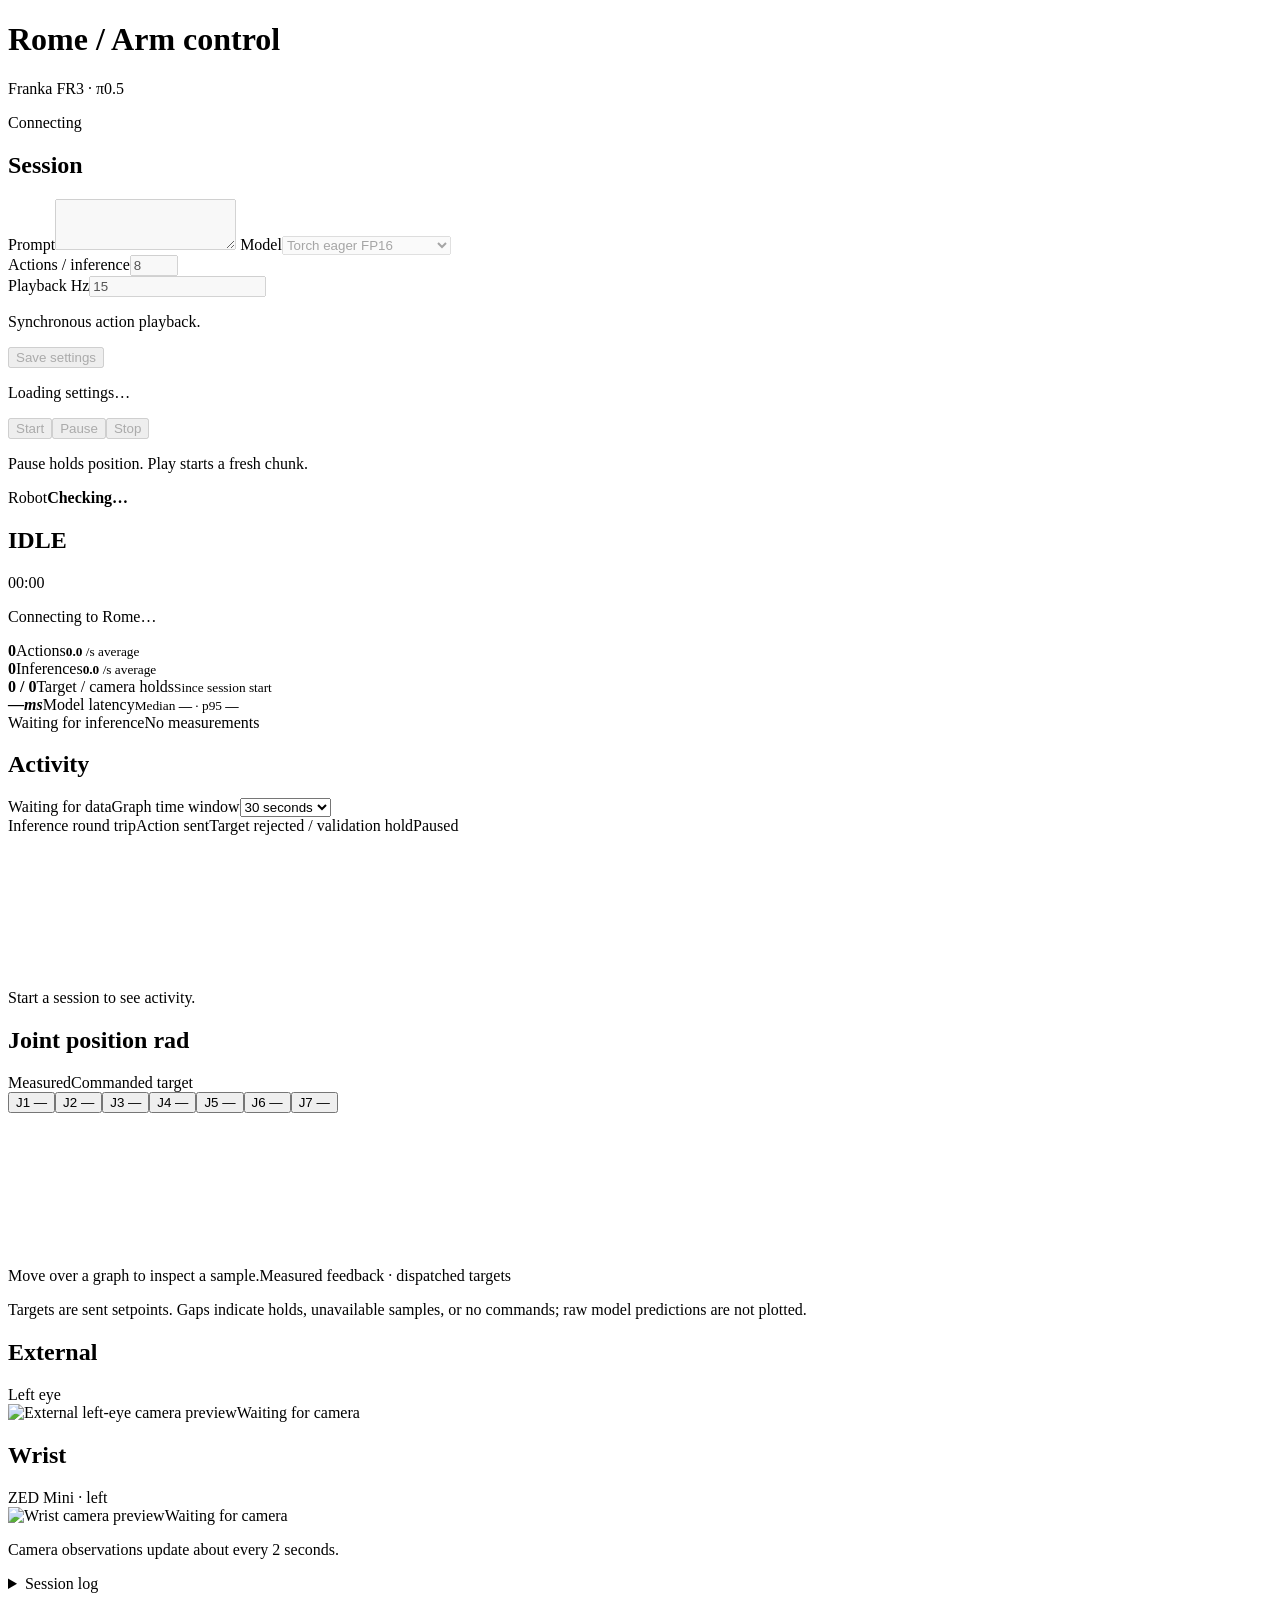
==== franka_droid/ui/index.html @ b6717367 "Preserve Rome Franka inference stack and deployment setup" ====
<!doctype html>
<html lang="en">
<head>
  <meta charset="utf-8"><meta name="viewport" content="width=device-width,initial-scale=1">
  <title>Rome — Arm control</title>
  <link rel="stylesheet" href="/style.css">
  <script src="/graphs.js" defer></script><script src="/app.js" defer></script>
</head>
<body><main>
  <header><div class="identity"><h1>Rome <span>/ Arm control</span></h1><p id="model-summary">Franka FR3 · π0.5</p></div><div class="connection"><i id="connection"></i><span id="connected">Connecting</span></div></header>
  <div class="workspace">
    <aside class="controls panel">
      <h2>Session</h2>
      <label for="prompt">Prompt</label><textarea id="prompt" disabled rows="3" maxlength="1000" spellcheck="false"></textarea>
      <label for="backend">Model</label><select id="backend" disabled><option value="torch_eager">Torch eager FP16</option><option value="torch_compile">torch.compile FP16</option><option value="openvino">OpenVINO FP16</option><option value="ssog_mc2">SSOG MC2 · INT8/INT4</option><option value="ov_a_w8a8">OpenVINO W8A8 ckpt-A</option></select>
      <div class="fields"><div><label for="actions">Actions / inference</label><input id="actions" disabled type="number" min="1" max="15" step="1" value="8"></div><div><label for="action-hz">Playback Hz</label><input id="action-hz" disabled type="number" step="any" value="15"></div></div>
      <p class="hint" id="timing-hint">Synchronous action playback.</p><button id="save" disabled class="secondary full">Save settings</button><p id="saved" class="hint">Loading settings…</p>
      <div class="transport"><button id="start" disabled class="primary">Start</button><button id="pause" class="secondary" disabled>Pause</button><button id="stop" class="danger" disabled>Stop</button></div>
      <p class="hint">Pause holds position. Play starts a fresh chunk.</p>
      <div class="robot"><span>Robot</span><strong id="robot">Checking…</strong></div>
      <div id="error" role="alert" hidden></div>
    </aside>
    <div class="monitor">
      <section class="panel live">
        <div class="session-head"><div class="state-line"><i id="phase-dot"></i><h2 id="phase">IDLE</h2><span id="elapsed">00:00</span></div><p id="message" role="status">Connecting to Rome…</p></div>
        <div class="stats"><div><strong id="action-count">0</strong><span>Actions</span><small><b id="action-rate">0.0</b> /s average</small></div><div><strong id="inference-count">0</strong><span>Inferences</span><small><b id="inference-rate">0.0</b> /s average</small></div><div><strong id="hold-count">0 / 0</strong><span>Target / camera holds</span><small>Since session start</small></div><div class="latency-stat"><strong><span id="latency-latest">—</span><em>ms</em></strong><span>Model latency</span><small>Median <b id="latency-median">—</b> · p95 <b id="latency-p95">—</b></small></div></div>
        <div class="latency-detail"><span id="latency-status">Waiting for inference</span><span id="latency-detail">No measurements</span></div>
      </section>
      <section class="panel plots" aria-labelledby="activity-title">
        <div class="plot-heading"><h2 id="activity-title">Activity</h2><div class="plot-tools"><span id="graph-status">Waiting for data</span><label class="sr-only" for="graph-window">Graph time window</label><select id="graph-window"><option value="10">10 seconds</option><option value="30" selected>30 seconds</option><option value="60">60 seconds</option></select></div></div>
        <div class="legend"><span><i class="key inference"></i>Inference round trip</span><span><i class="key action"></i>Action sent</span><span><i class="key rejection"></i>Target rejected / validation hold</span><span><i class="key paused"></i>Paused</span></div>
        <div class="canvas-wrap timeline-wrap"><canvas id="timeline" aria-label="Timeline of inference requests, action dispatches, target rejections and pauses" role="img"></canvas><div id="graph-empty">Start a session to see activity.</div></div>
        <div class="trajectory-heading"><h2>Joint position <span>rad</span></h2><div class="legend"><span><i class="key measured"></i>Measured</span><span><i class="key target"></i>Commanded target</span></div></div>
        <div class="joint-tabs" role="group" aria-label="Select joint"><button type="button" data-joint="0" aria-pressed="true">J1 <span>—</span></button><button type="button" data-joint="1" aria-pressed="false">J2 <span>—</span></button><button type="button" data-joint="2" aria-pressed="false">J3 <span>—</span></button><button type="button" data-joint="3" aria-pressed="false">J4 <span>—</span></button><button type="button" data-joint="4" aria-pressed="false">J5 <span>—</span></button><button type="button" data-joint="5" aria-pressed="false">J6 <span>—</span></button><button type="button" data-joint="6" aria-pressed="false">J7 <span>—</span></button></div>
        <div class="canvas-wrap trajectory-wrap"><canvas id="trajectory" aria-label="Measured and commanded joint position over time" role="img"></canvas></div>
        <div class="graph-caption"><span id="graph-readout">Move over a graph to inspect a sample.</span><span id="graph-source">Measured feedback · dispatched targets</span></div>
        <p class="plot-note">Targets are sent setpoints. Gaps indicate holds, unavailable samples, or no commands; raw model predictions are not plotted.</p>
      </section>
      <section class="cameras"><article class="panel"><div class="section-title"><h2>External</h2><span id="external-label" class="camera-label">Left eye</span></div><div class="image-wrap"><img id="external" alt="External left-eye camera preview"><span class="image-placeholder">Waiting for camera</span></div></article><article class="panel"><div class="section-title"><h2>Wrist</h2><span class="camera-label">ZED Mini · left</span></div><div class="image-wrap"><img id="wrist" alt="Wrist camera preview"><span class="image-placeholder">Waiting for camera</span></div></article></section>
      <p class="hint preview-note" id="preview-note">Camera observations update about every 2 seconds.</p>
      <details class="panel"><summary>Session log</summary><p id="receipt" class="hint"></p><button id="refresh-log" class="secondary small">Refresh</button><pre id="log"></pre><p class="hint">Model latency excludes image preparation. Round trip includes preparation and transport.</p></details>
    </div>
  </div>
</main></body></html>
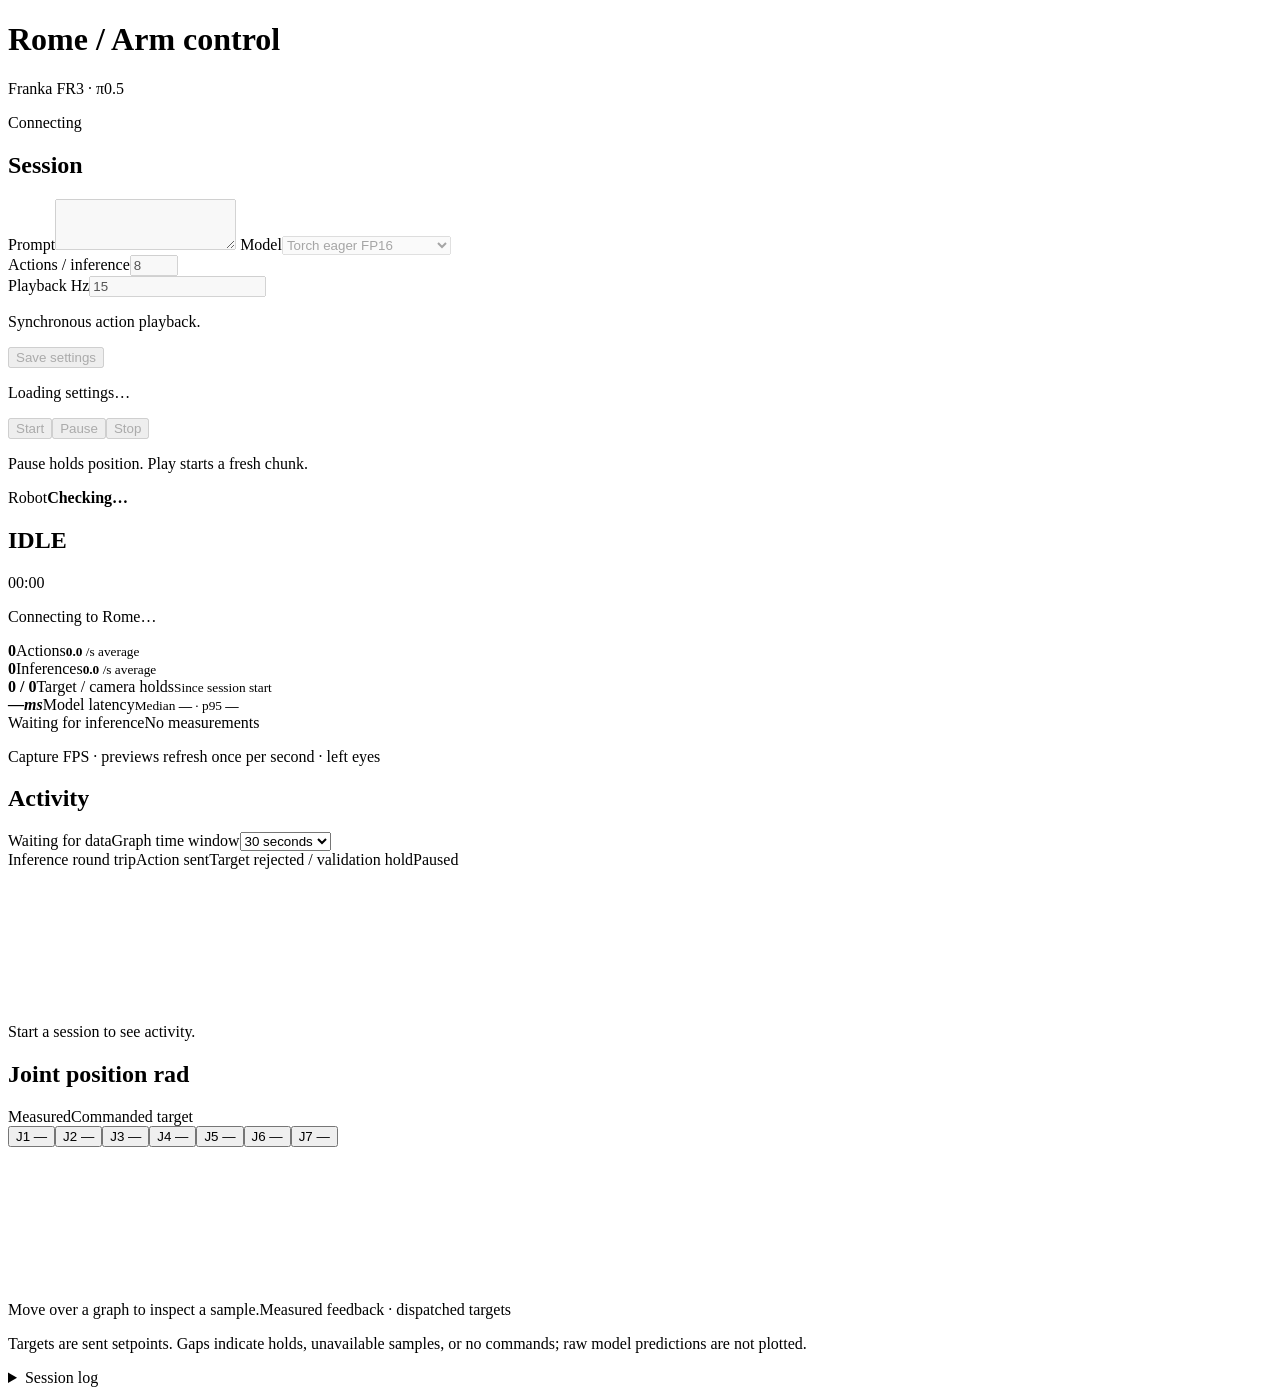
==== commit d13946ab: "Show three camera previews with measured capture FPS" ====
--- a/franka_droid/ui/index.html
+++ b/franka_droid/ui/index.html
@@ -26,6 +26,8 @@
         <div class="stats"><div><strong id="action-count">0</strong><span>Actions</span><small><b id="action-rate">0.0</b> /s average</small></div><div><strong id="inference-count">0</strong><span>Inferences</span><small><b id="inference-rate">0.0</b> /s average</small></div><div><strong id="hold-count">0 / 0</strong><span>Target / camera holds</span><small>Since session start</small></div><div class="latency-stat"><strong><span id="latency-latest">—</span><em>ms</em></strong><span>Model latency</span><small>Median <b id="latency-median">—</b> · p95 <b id="latency-p95">—</b></small></div></div>
         <div class="latency-detail"><span id="latency-status">Waiting for inference</span><span id="latency-detail">No measurements</span></div>
       </section>
+      <section id="cameras" class="cameras" aria-label="Live cameras"></section>
+      <p class="hint preview-note" id="preview-note">Capture FPS · previews refresh once per second · left eyes</p>
       <section class="panel plots" aria-labelledby="activity-title">
         <div class="plot-heading"><h2 id="activity-title">Activity</h2><div class="plot-tools"><span id="graph-status">Waiting for data</span><label class="sr-only" for="graph-window">Graph time window</label><select id="graph-window"><option value="10">10 seconds</option><option value="30" selected>30 seconds</option><option value="60">60 seconds</option></select></div></div>
         <div class="legend"><span><i class="key inference"></i>Inference round trip</span><span><i class="key action"></i>Action sent</span><span><i class="key rejection"></i>Target rejected / validation hold</span><span><i class="key paused"></i>Paused</span></div>
@@ -36,8 +38,6 @@
         <div class="graph-caption"><span id="graph-readout">Move over a graph to inspect a sample.</span><span id="graph-source">Measured feedback · dispatched targets</span></div>
         <p class="plot-note">Targets are sent setpoints. Gaps indicate holds, unavailable samples, or no commands; raw model predictions are not plotted.</p>
       </section>
-      <section class="cameras"><article class="panel"><div class="section-title"><h2>External</h2><span id="external-label" class="camera-label">Left eye</span></div><div class="image-wrap"><img id="external" alt="External left-eye camera preview"><span class="image-placeholder">Waiting for camera</span></div></article><article class="panel"><div class="section-title"><h2>Wrist</h2><span class="camera-label">ZED Mini · left</span></div><div class="image-wrap"><img id="wrist" alt="Wrist camera preview"><span class="image-placeholder">Waiting for camera</span></div></article></section>
-      <p class="hint preview-note" id="preview-note">Camera observations update about every 2 seconds.</p>
       <details class="panel"><summary>Session log</summary><p id="receipt" class="hint"></p><button id="refresh-log" class="secondary small">Refresh</button><pre id="log"></pre><p class="hint">Model latency excludes image preparation. Round trip includes preparation and transport.</p></details>
     </div>
   </div>
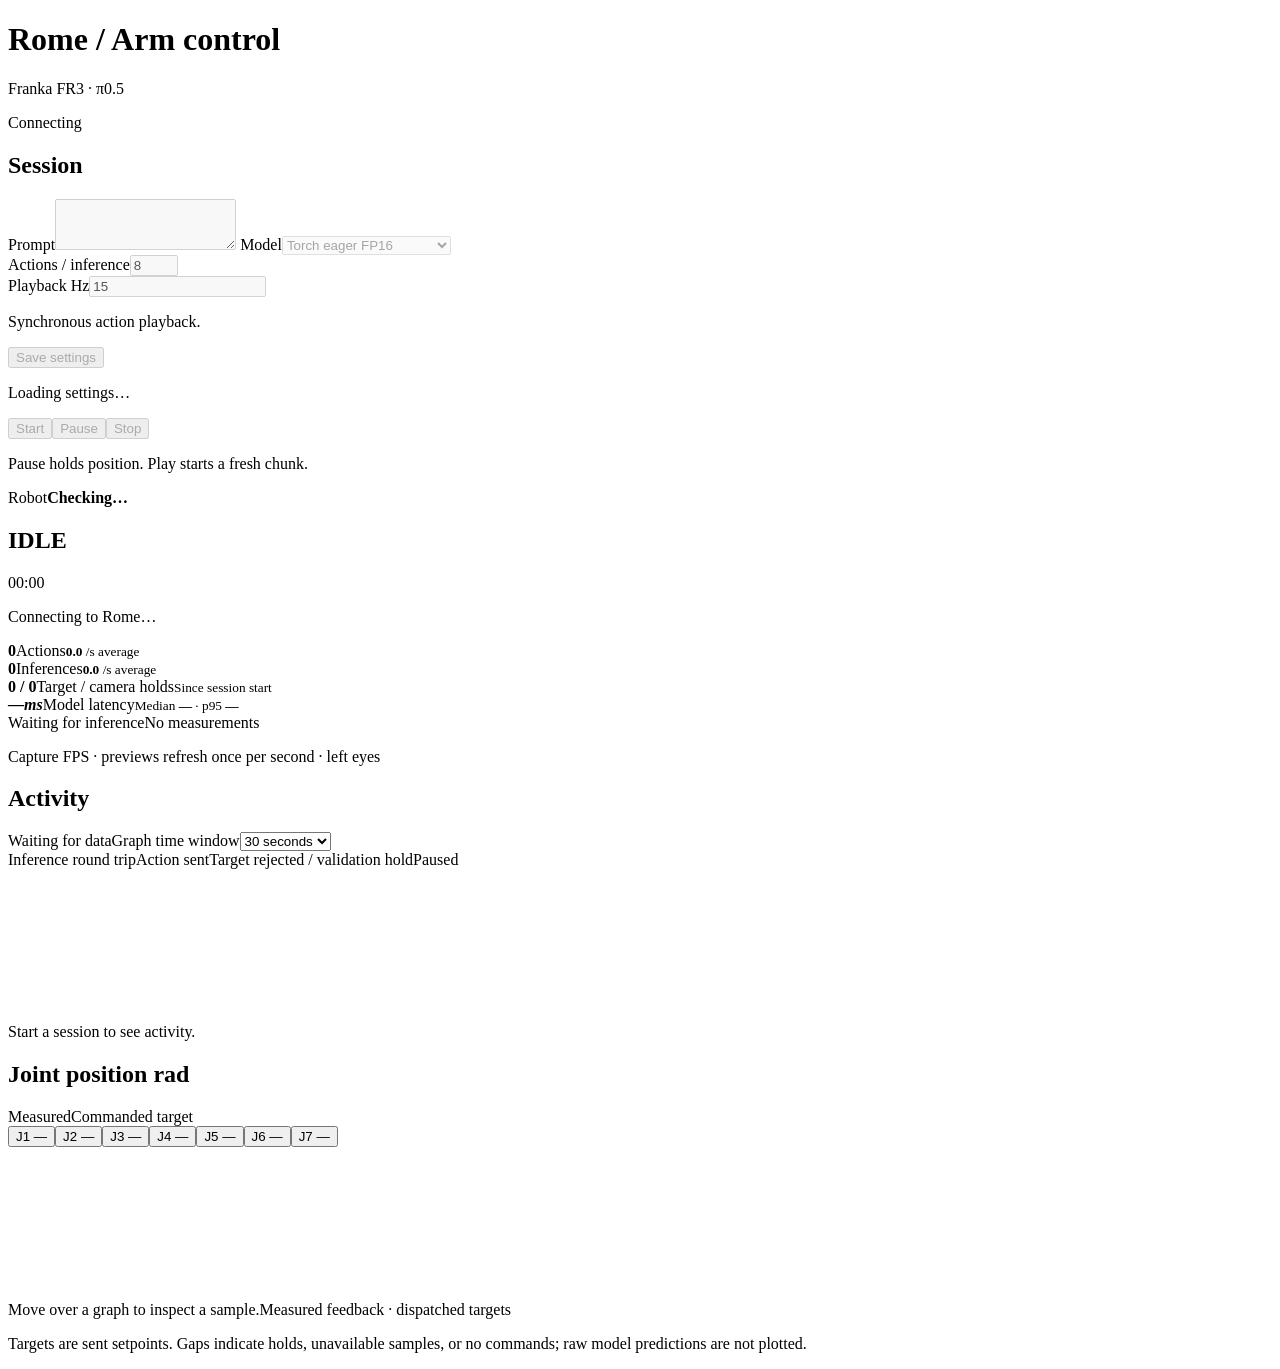
==== commit c0b8c31d: "Remove Session log panel from the control UI" ====
--- a/franka_droid/ui/index.html
+++ b/franka_droid/ui/index.html
@@ -38,7 +38,6 @@
         <div class="graph-caption"><span id="graph-readout">Move over a graph to inspect a sample.</span><span id="graph-source">Measured feedback · dispatched targets</span></div>
         <p class="plot-note">Targets are sent setpoints. Gaps indicate holds, unavailable samples, or no commands; raw model predictions are not plotted.</p>
       </section>
-      <details class="panel"><summary>Session log</summary><p id="receipt" class="hint"></p><button id="refresh-log" class="secondary small">Refresh</button><pre id="log"></pre><p class="hint">Model latency excludes image preparation. Round trip includes preparation and transport.</p></details>
     </div>
   </div>
 </main></body></html>
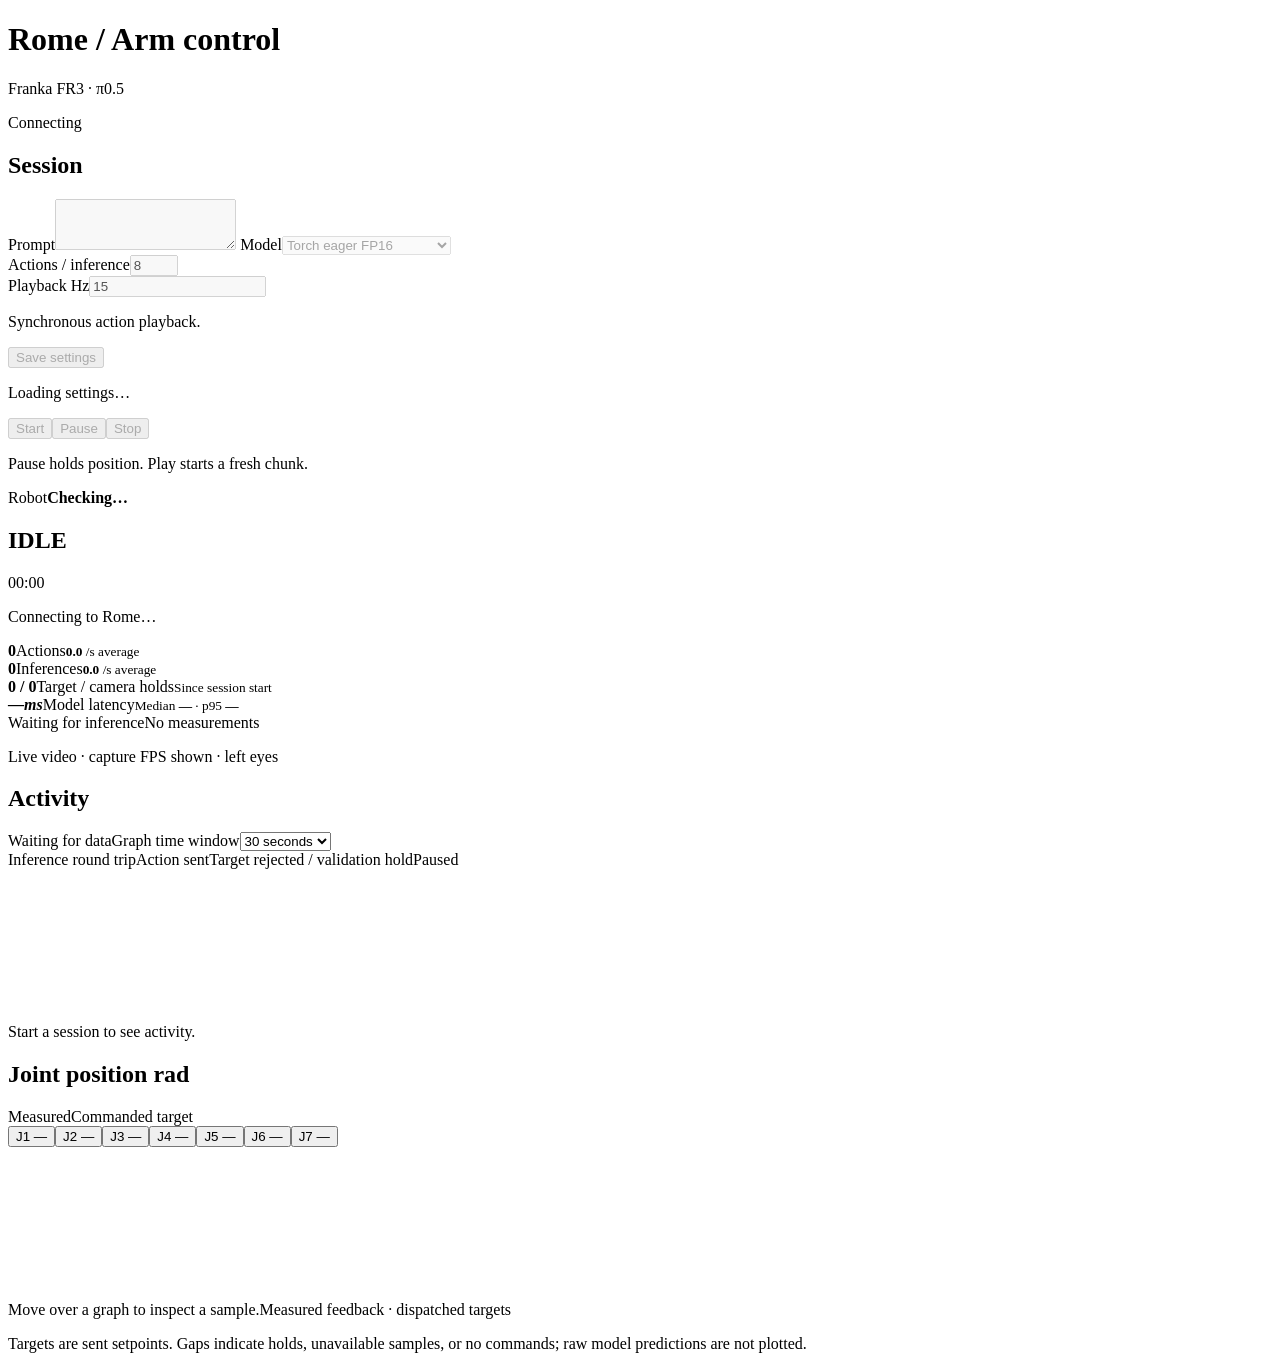
==== commit a2f065e0: "Stream live camera previews and remove bundled license files" ====
--- a/franka_droid/ui/index.html
+++ b/franka_droid/ui/index.html
@@ -27,7 +27,7 @@
         <div class="latency-detail"><span id="latency-status">Waiting for inference</span><span id="latency-detail">No measurements</span></div>
       </section>
       <section id="cameras" class="cameras" aria-label="Live cameras"></section>
-      <p class="hint preview-note" id="preview-note">Capture FPS · previews refresh once per second · left eyes</p>
+      <p class="hint preview-note" id="preview-note">Live video · capture FPS shown · left eyes</p>
       <section class="panel plots" aria-labelledby="activity-title">
         <div class="plot-heading"><h2 id="activity-title">Activity</h2><div class="plot-tools"><span id="graph-status">Waiting for data</span><label class="sr-only" for="graph-window">Graph time window</label><select id="graph-window"><option value="10">10 seconds</option><option value="30" selected>30 seconds</option><option value="60">60 seconds</option></select></div></div>
         <div class="legend"><span><i class="key inference"></i>Inference round trip</span><span><i class="key action"></i>Action sent</span><span><i class="key rejection"></i>Target rejected / validation hold</span><span><i class="key paused"></i>Paused</span></div>
